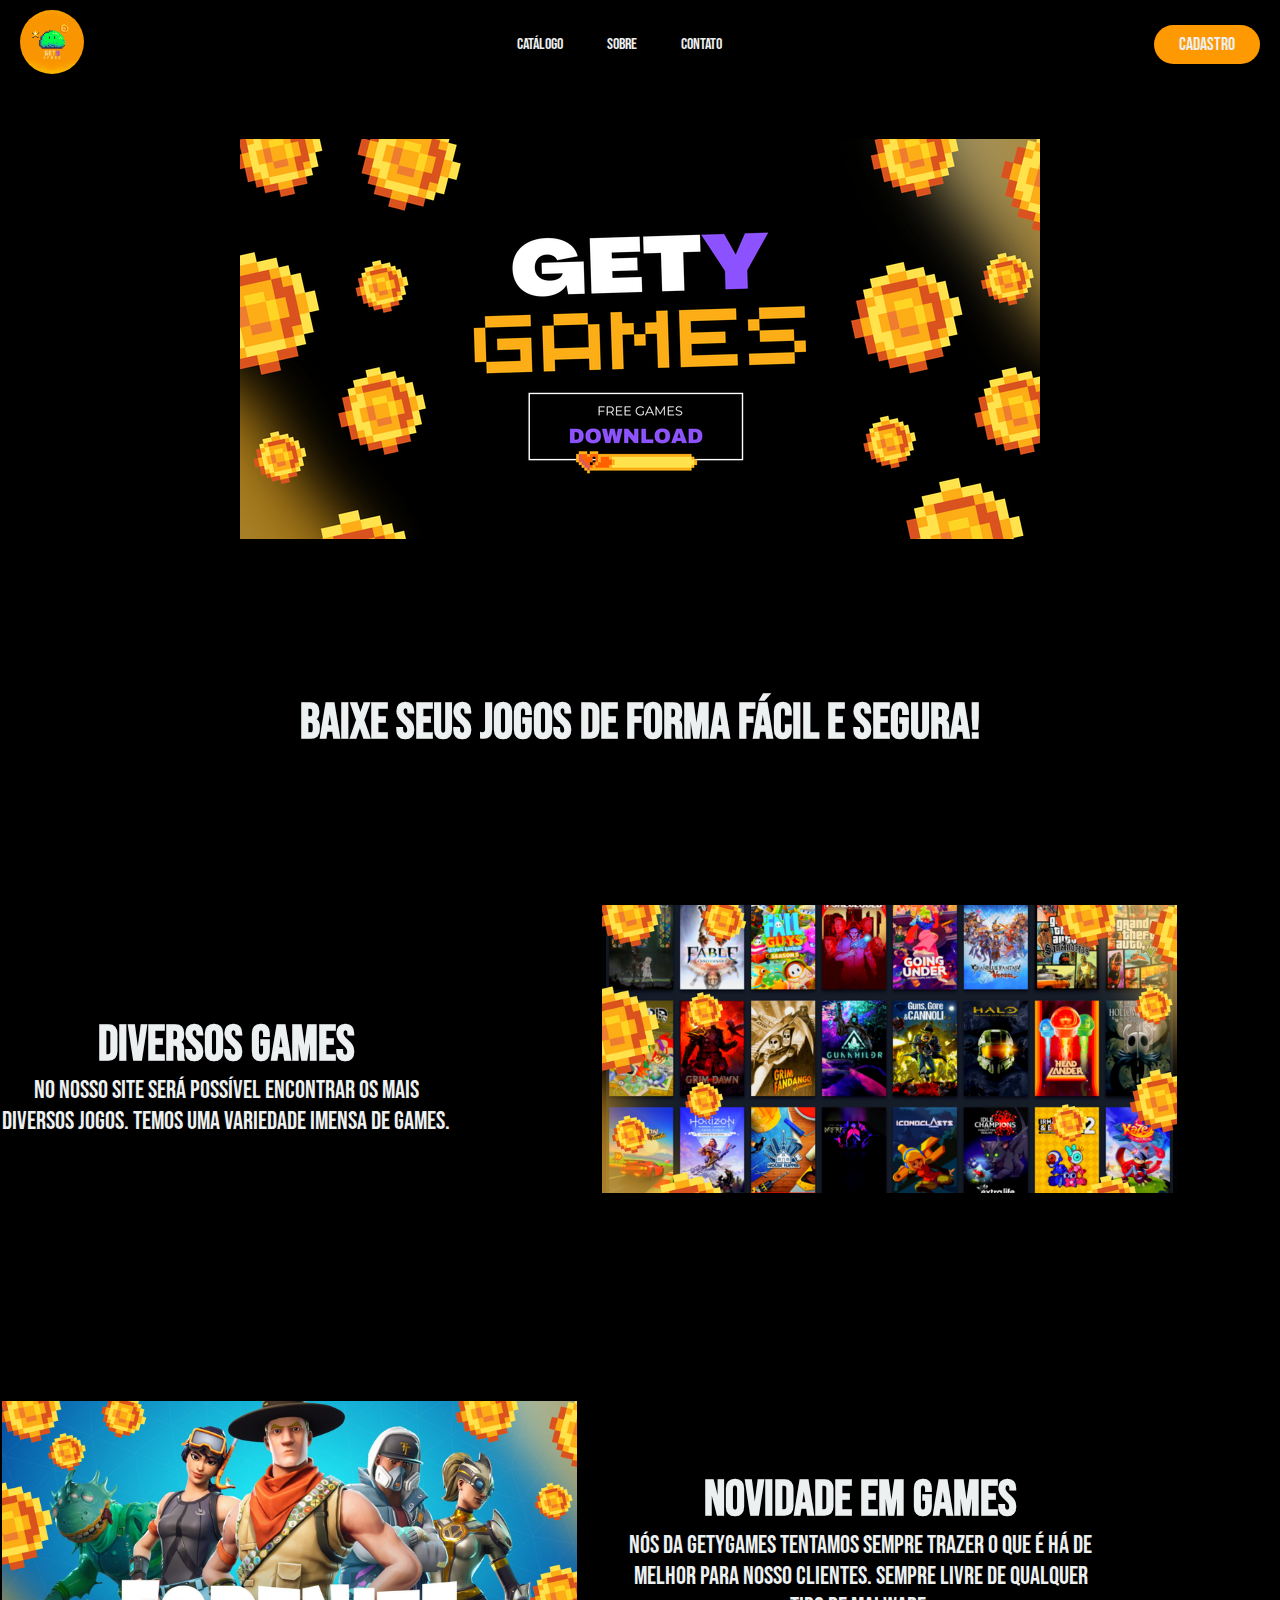
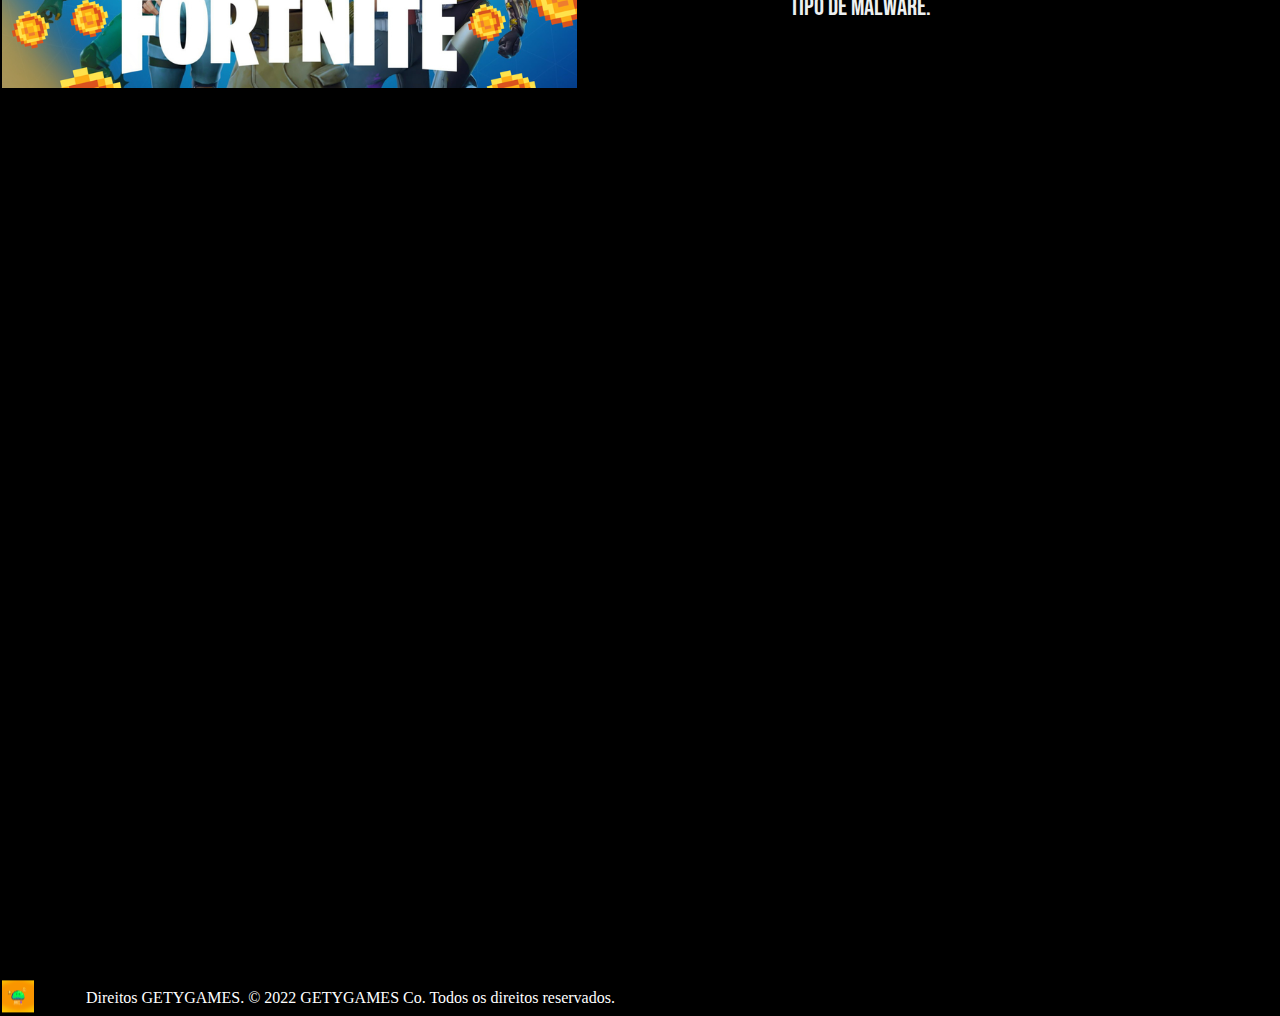
==== index.html @ f5f556ef "First Commit 🎉" ====
<!DOCTYPE html>
<html lang="pt-br">
<head>
    <meta charset="UTF-8">
    <meta http-equiv="X-UA-Compatible" content="IE=edge">
    <meta name="viewport" content="width=device-width, initial-scale=1.0">
    <link rel="stylesheet" href="styles.css">
    <title>Gety Games</title>
</head>
<body>
    <header>
        <a href="Home.html"><img class="logo" src="img/getylogo.png" alt="logo" height="64" width="64"></a>
        <nav>
            <ul class="nav__links">
                <li><a class="purple2" href="Catálogo.html">CATÁLOGO</a></li>
                <li><a class="purple2" href="Sobre.html">SOBRE</a></li>
                <li><a class="purple2" href="Contato.html">CONTATO</a></li>
            </ul>
        </nav>
        <a class="cta" href="Cadastro.html"><button>CADASTRO</button></a>
    </header>

    <main>
        <nav class="banner1">
            <img class="banner" src="img/Banner1.jpg" alt="banner1" height="auto" width="auto">
        </nav>
        <h1>
            Baixe seus jogos de forma fácil e segura!
        </h1>
        <div>
            <table>
            <tr>
                <td class="texttab"><h2>Diversos Games</h2>No nosso site será possível encontrar os mais <br>diversos jogos. Temos uma variedade imensa de games.</td>
                <td><img class="GMbanner" src="img/Gamelist.jpg" alt="Gamelist" height="auto" width="575"></td>
                </tr>
            </table>
        </div>
        <div>
            <table>
                <tr>
                    <td><img class="GMbanner2" src="img/atualgames.jpg" alt="Gamelist" height="auto" width="575"></td>
                    <td class="texttab2"><h2>Novidade em Games</h2>Nós da GetyGames tentamos sempre trazer o que é há de <br>melhor para nosso clientes. Sempre livre de qualquer<br> tipo de Malware.</td>
                </tr>
            </table>
        </div>
    </main>

    <footer>
        <div>
            <table class="rodape">
                <tr>
                    <td class="rodapeimg">
                        <img src="img/getylogo.png" width="32" height="32" alt="getyminilogo">
                    </td>
                    <td class="rodapetext">
                        Direitos GETYGAMES. © 2022 GETYGAMES Co. Todos os direitos reservados.
                    </td>
                </tr>
            </table>
        </div>
    </footer>

</body>
</html>
---- styles.css ----
@import url('https://fonts.googleapis.com/css2?family=Bebas+Neue&display=swap');

/*barra de navegação*/

*{
    box-sizing: border-box;
    margin: 0;
    padding: 0;
    background-color: #000000; 
}

div{
    display: flex;
    text-align: center;
}
li, a, button{
    font-family: 'Bebas Neue', cursive;
    font-weight: 500;
    font-size: 16px;
    color: #edf0f1;
}
header{
    display:flex;
    justify-content: space-between;
    align-items:center;
    padding: 10px 20px;

}

.logo{
    cursor: pointer;
    border-radius: 50px;

}

.nav__links{
    list-style: none;
    
}

.nav__links li{
    display:inline-block;
    padding: 0px 20px;
    
}

.nav__links li, a {
    transition: all 0.3s ease 0s;
    text-decoration: none;
}

.nav__links li, a:hover {
    transition: all 0.3s ease 0s;
}

button{
    padding: 9px 25px;
    background-color: rgb(255, 153, 1);
    border: none;
    border-radius: 50px;
    cursor:pointer;
    transition: all 0.3s ease 0s;
    font-size: 18px;
}

button:hover{
    background-color:rgb(253, 255, 128);

}

/*corpo home*/

::-webkit-scrollbar{
    display: none;
}

label{
    font-family: 'Bebas Neue', cursive;
    font-size: 20px;
    color: white;
    background-color:orange;
    margin: 15px;
}

input{
    align-items:left;
    color: white;
}

.banner1{
    padding: 50px;
    text-align: center;

}

h1{
    padding: 100px;
    text-align: center;
    font-family: 'Bebas Neue', cursive;
    color:#edf0f1;
    font-size: 50px;

}

h2{
    padding-top: 100px;
    font-family: 'Bebas Neue', cursive;
    color:#edf0f1;
    font-size: 50px;
}

h3{
    font-family: 'Bebas Neue', cursive;
    padding-top: 100px;
    font-size: 40px;
}

h4{
    font-family: 'Bebas Neue', cursive;
    color: white;
    font-size: 40px;
    border: 10px;
    margin-top: 90px;
}

/*TEXT AND IMG 1 */

.texttab{
    font-family: 'Bebas Neue', cursive;
    font-weight: 500;
    font-size: 25px;
    color: #edf0f1;
    padding-right: 150px;
}

.GMbanner{  
    padding-top: 50px;
}

/* TEXT AND IMG 2 */


.GMbanner2{
    padding-top: 200px;
    margin-right: 50px;
}

.texttab2{
    font-family: 'Bebas Neue', cursive;
    font-weight: 500;
    font-size: 25px;
    color: #edf0f1;
    padding-right: 150px;
    padding-top: 100px;
}


/* rodape */

.rodapeimg{
    padding-top: 200px;
    padding-right: 50px;
    transform: translateY(290%);

}

.rodapetext{
    padding-top: 200px;
    color: white;
    transform: translateY(290%);
}

/*404 error */

.errorfor{
    position: relative;
    top: 10px;
    border-radius: 50%;
    size:10%;
}

/* sobre */

.sobretext{
    color: white;
    text-align: center;
    font-size: 30px;
}

/* contato */

.fontcontato{
    font-family: 'Bebas Neue', cursive;
    font-size: 30px;
}

.fontcontato:hover{
    font-family: 'Bebas Neue', cursive;
    font-size: 30px;
    color: purple;
}

/*Donate cadrastro*/

.divcadastro{
    border: orange;
    border-radius: 30px;
    background-color: orange;
    margin-top: 5%;
    padding-top: 40px;
    padding-bottom: 40px;
    padding-left: 40px;
    padding-right: 40px;
    position: sticky;
}

.cadastroposition{
    position: absolute;
    margin-left: 50%;
    transform: translateX(-50%);
}

.submitebotton{
    padding: 9px 25px;
    background-color: black;
    border: none;
    border-radius: 50px;
    cursor:pointer;
    transition: all 0.3s ease 0s;
    font-size: 12px;
    margin-top: 10px;
    position: absolute;
    margin-left: 40%;
    transform: translateX(-55%);
}
.submitebotton:hover{
 background-color: purple;
}

/* text catalogo and img*/

.tittlecatalogo{
    margin-left: 100px;
}

.catalogotext1{
    font-family: 'Bebas Neue', cursive;
    font-size: 25px;
    color: white;
    margin-left: 100px;
}

.catalogoimg{
    margin-left: 250px;
}

/*cores nav bar*/

.purple{
    color: purple;
}.purple2:hover{
    color: purple;
}
.orange{
    color: orange;
}

.orange:hover{
    color: orange;
}
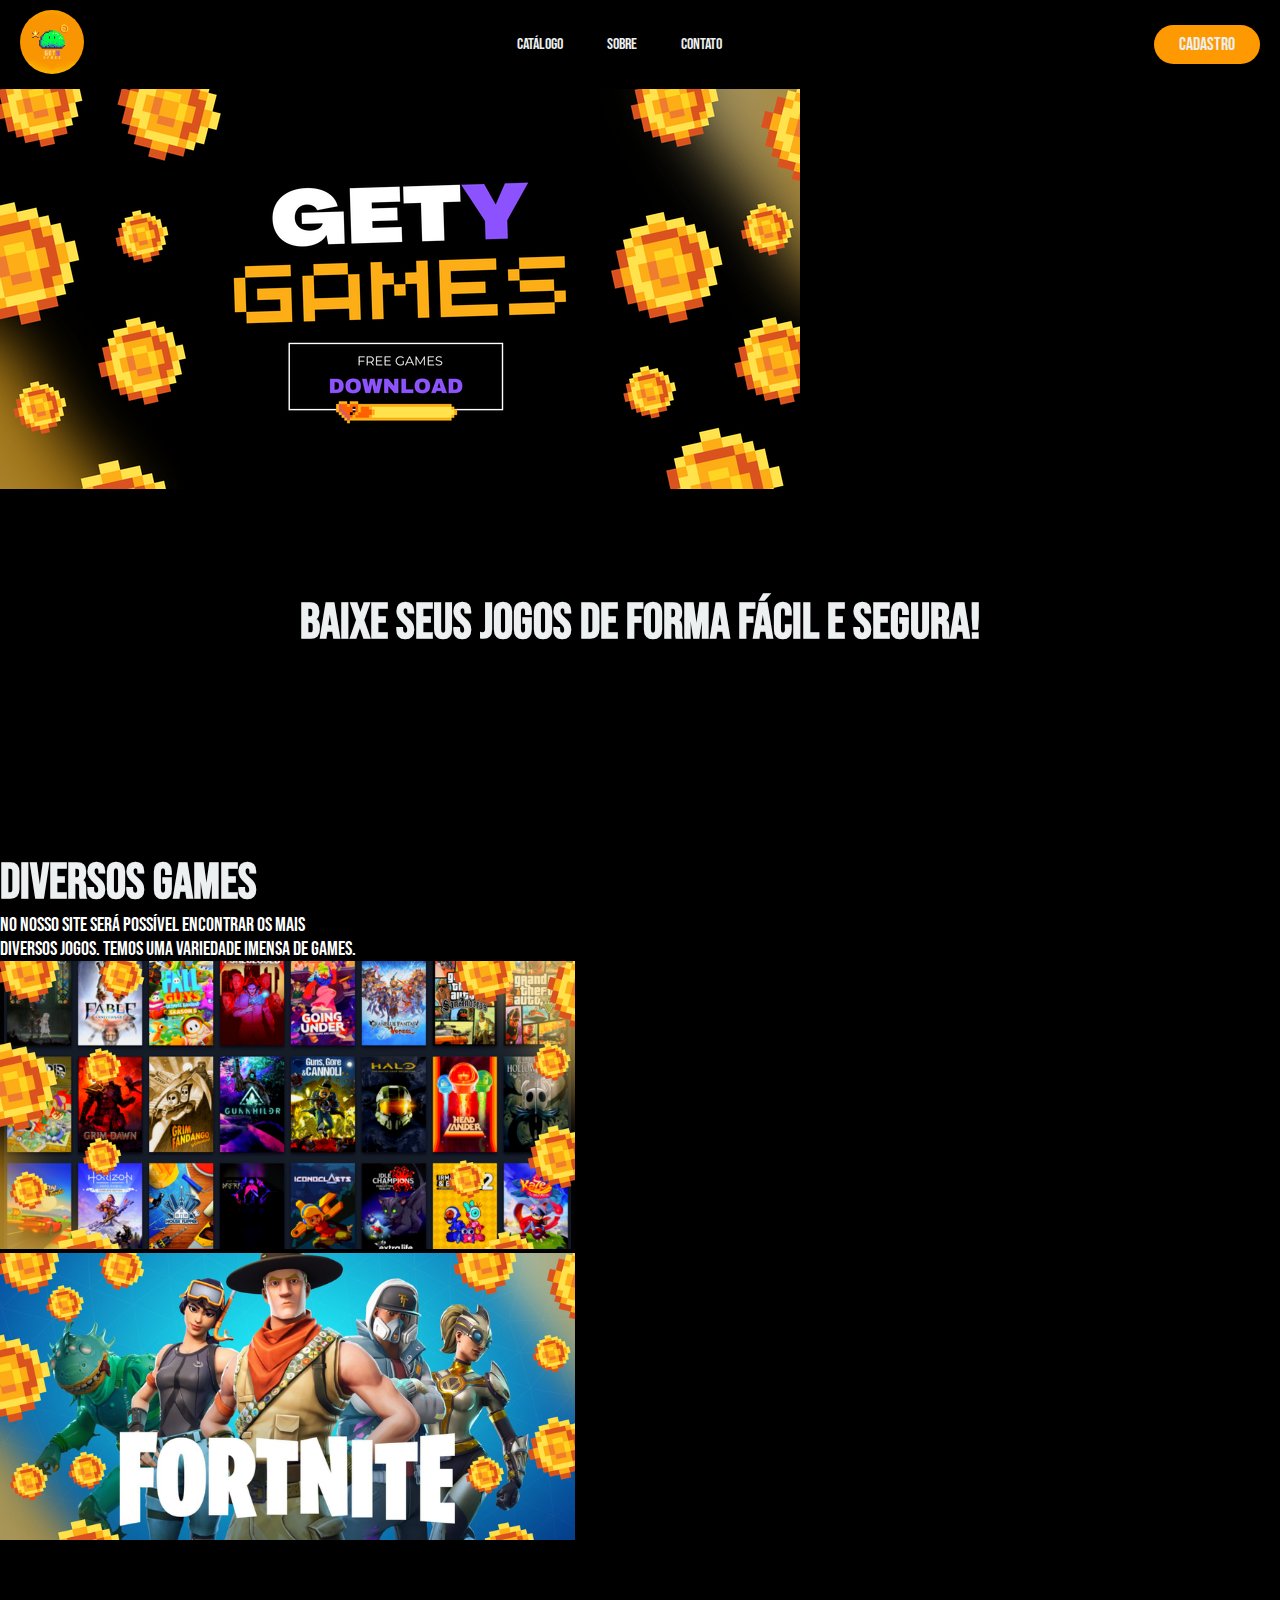
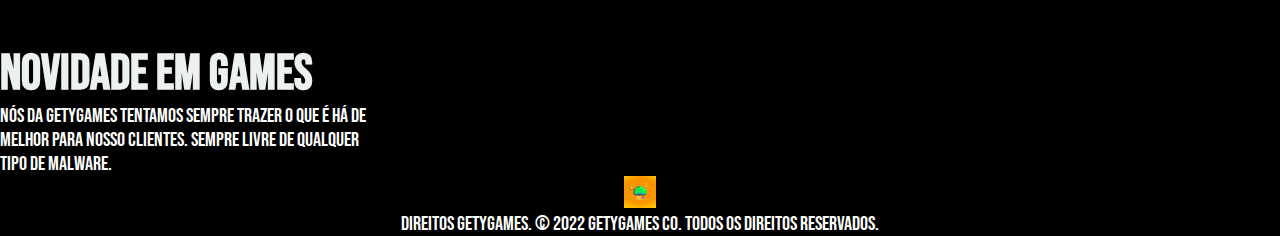
==== commit 959256d6: "update" ====
--- a/index.html
+++ b/index.html
@@ -27,36 +27,25 @@
         <h1>
             Baixe seus jogos de forma fácil e segura!
         </h1>
+
         <div>
-            <table>
-            <tr>
-                <td class="texttab"><h2>Diversos Games</h2>No nosso site será possível encontrar os mais <br>diversos jogos. Temos uma variedade imensa de games.</td>
-                <td><img class="GMbanner" src="img/Gamelist.jpg" alt="Gamelist" height="auto" width="575"></td>
-                </tr>
-            </table>
+                <h2>Diversos Games</h2><p>No nosso site será possível encontrar os mais 
+                <br>diversos jogos. Temos uma variedade imensa de games.</p>
+                <img src="img/Gamelist.jpg" alt="Gamelist" height="auto" width="575">
         </div>
+
         <div>
-            <table>
-                <tr>
-                    <td><img class="GMbanner2" src="img/atualgames.jpg" alt="Gamelist" height="auto" width="575"></td>
-                    <td class="texttab2"><h2>Novidade em Games</h2>Nós da GetyGames tentamos sempre trazer o que é há de <br>melhor para nosso clientes. Sempre livre de qualquer<br> tipo de Malware.</td>
-                </tr>
-            </table>
+            <img src="img/atualgames.jpg" alt="Gamelist" height="auto" width="575">
+            <h2>Novidade em Games</h2>
+            <p>Nós da GetyGames tentamos sempre trazer o que é há de 
+            <br>melhor para nosso clientes. Sempre livre de qualquer<br> tipo de Malware.</p>
         </div>
     </main>
 
     <footer>
         <div>
-            <table class="rodape">
-                <tr>
-                    <td class="rodapeimg">
-                        <img src="img/getylogo.png" width="32" height="32" alt="getyminilogo">
-                    </td>
-                    <td class="rodapetext">
-                        Direitos GETYGAMES. © 2022 GETYGAMES Co. Todos os direitos reservados.
-                    </td>
-                </tr>
-            </table>
+            <img src="img/getylogo.png" width="32" height="32" alt="getyminilogo">
+                <p>Direitos GETYGAMES. © 2022 GETYGAMES Co. Todos os direitos reservados.</p>
         </div>
     </footer>
 
--- a/styles.css
+++ b/styles.css
@@ -9,10 +9,7 @@
     background-color: #000000; 
 }
 
-div{
-    display: flex;
-    text-align: center;
-}
+
 li, a, button{
     font-family: 'Bebas Neue', cursive;
     font-weight: 500;
@@ -68,12 +65,28 @@
 
 }
 
-/*corpo home*/
+/*body*/
 
 ::-webkit-scrollbar{
     display: none;
 }
 
+p{
+    font-family: 'Bebas Neue', cursive;
+    font-size: 20px;
+    color: white;
+}
+
+div{
+    margin: auto;
+}
+
+footer{
+    display: flex;
+    margin: auto;
+    text-align: center;
+}
+
 label{
     font-family: 'Bebas Neue', cursive;
     font-size: 20px;
@@ -85,12 +98,6 @@
 input{
     align-items:left;
     color: white;
-}
-
-.banner1{
-    padding: 50px;
-    text-align: center;
-
 }
 
 h1{
